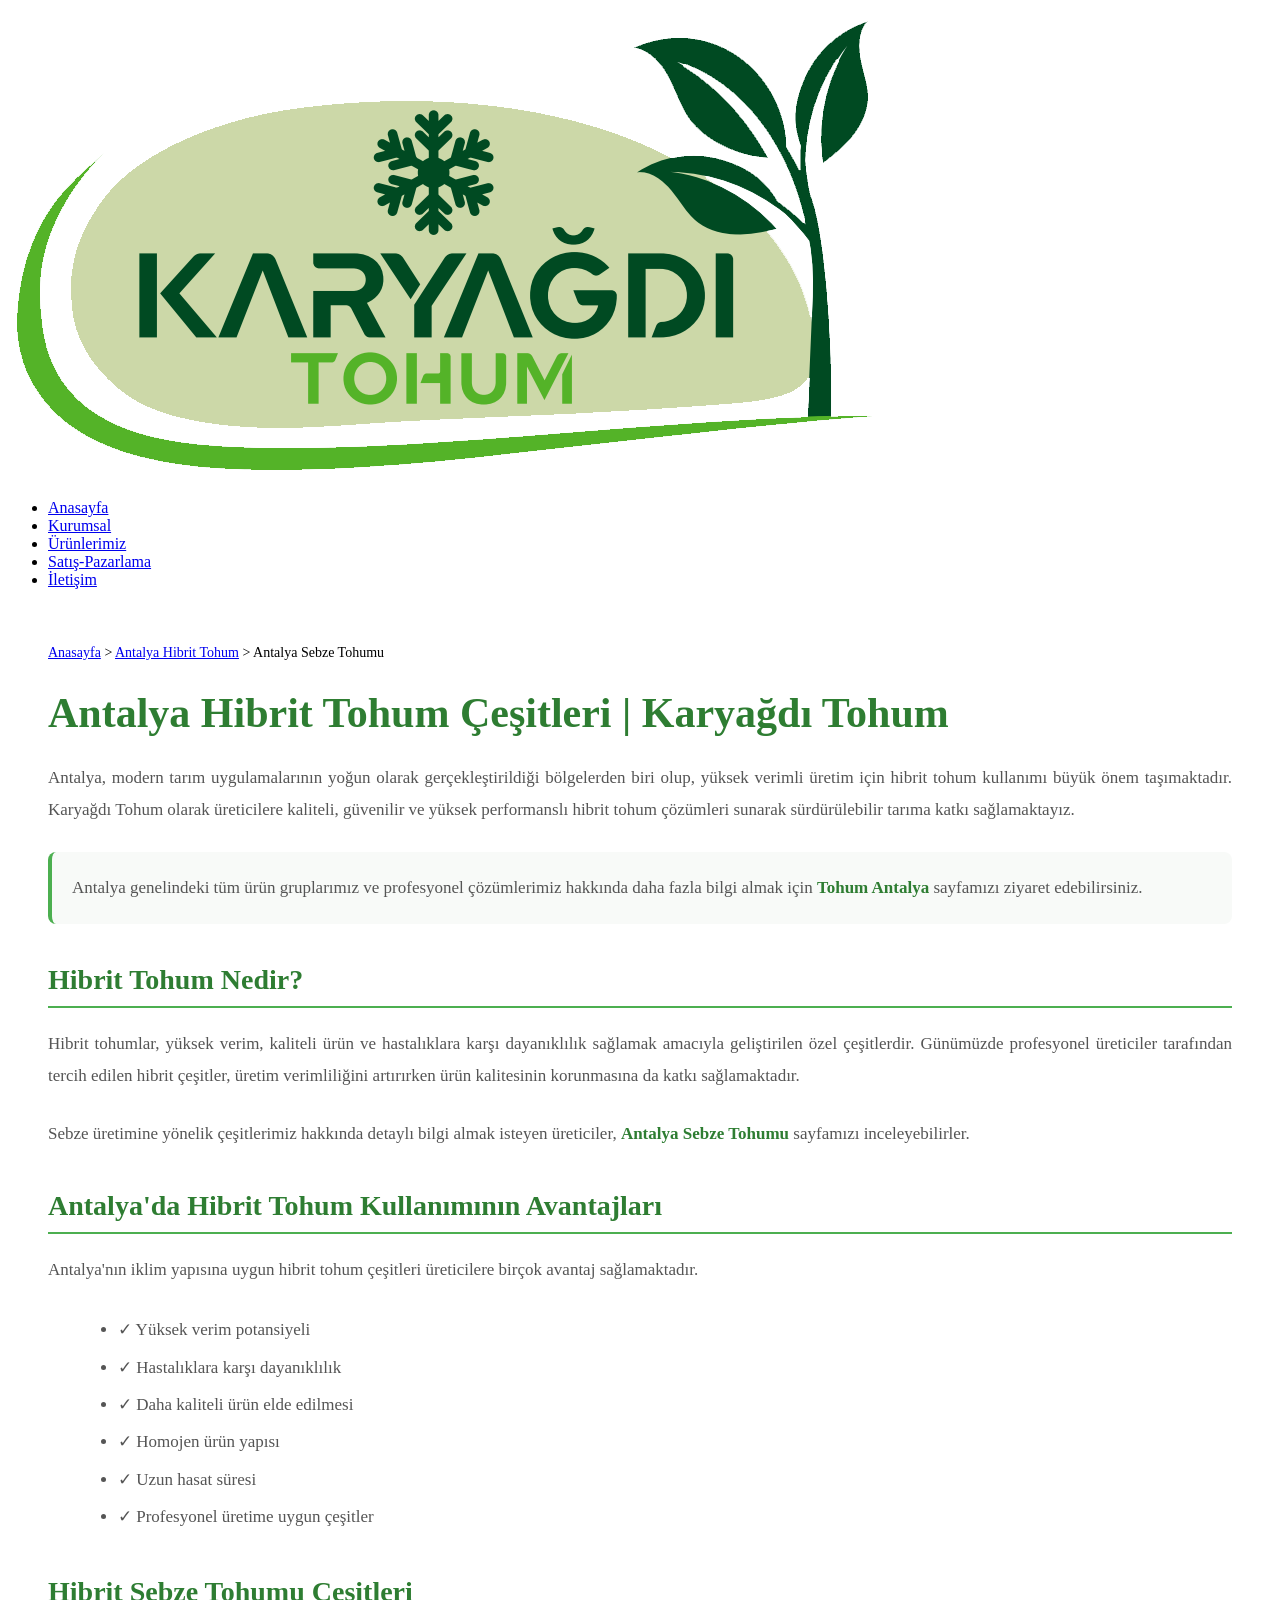
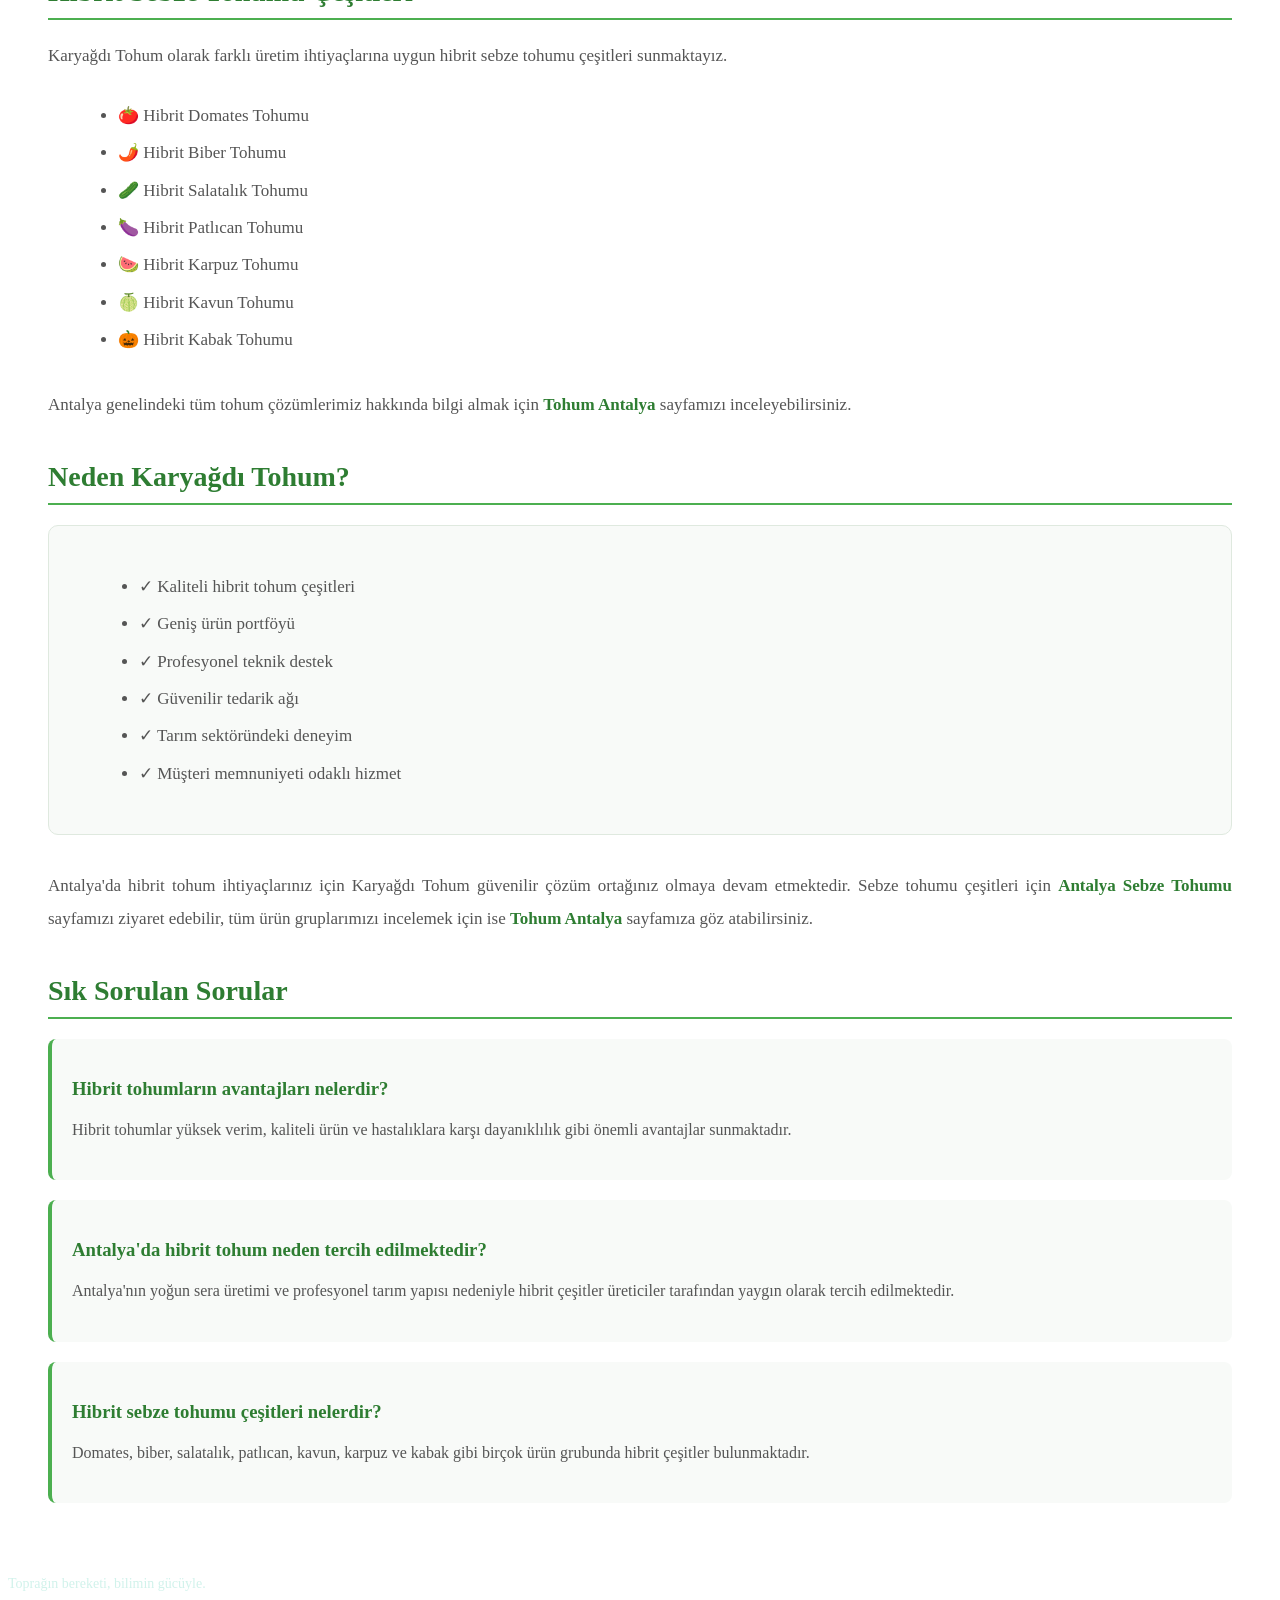
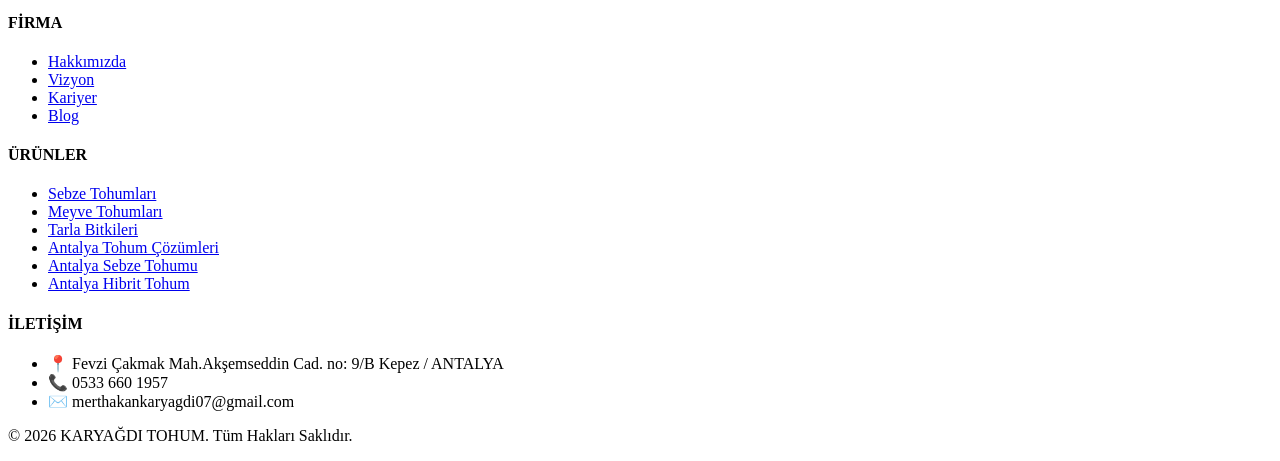
==== antalya-hibrit-tohum.html @ 8dac3116 "Add files via upload" ====
<!DOCTYPE html>
<html lang="tr">
<head>
    <title>Antalya Hibrit Tohum Çeşitleri | Profesyonel Hibrit Tohumlar | Karyağdı Tohum</title>

<meta name="description"
content="Antalya hibrit tohum çeşitleri, yüksek verimli profesyonel çözümler ve kaliteli hibrit sebze tohumları Karyağdı Tohum'da.">

<meta property="og:title"
content="Antalya Hibrit Tohum Çeşitleri | Karyağdı Tohum">

<meta property="og:description"
content="Antalya'da yüksek verimli hibrit tohum çeşitleri ve profesyonel çözümler.">

<meta property="og:url"
content="https://karyagditohum.com/antalya-hibrit-tohum.html">

<link rel="canonical"
href="https://karyagditohum.com/antalya-hibrit-tohum.html">
<body>

    <header>
        <nav class="navbar">
            <div class="logo">
                <a href="index.html">
                    <img src="logo.png" alt="Karyağdı Tohum Logosu" class="logo-img">
                </a>
            </div>
            <ul class="nav-links">
                <li class="dropdown"><a href="index.html">Anasayfa</a></li>
                <li class="dropdown"><a href="kurumsal.html">Kurumsal</a></li>
                <li class="dropdown"><a href="urunler.html">Ürünlerimiz</a></li>
                <li class="dropdown"><a href="satis.html">Satış-Pazarlama</a></li>
                <li class="dropdown"><a href="iletisim.html">İletişim</a></li>
            </ul>
            <div class="hamburger">
                <span class="bar"></span><span class="bar"></span><span class="bar"></span>
            </div>
        </nav>
    </header>

    <main class="homepage-container">
        <div class="main-content" style="background: #fff; padding: 40px; border-radius: 8px; border: 1px solid var(--border-color);">
            <nav style="font-size:14px;margin-bottom:20px;">
<a href="/">Anasayfa</a> >
<a href="/antalya-hibrit-tohum.html">Antalya Hibrit Tohum</a> >
Antalya Sebze Tohumu
</nav>
            
<h1 style="color:#2E7D32;font-size:42px;font-weight:700;margin-bottom:25px;">
Antalya Hibrit Tohum Çeşitleri | Karyağdı Tohum
</h1>

<p style="line-height:1.9;font-size:17px;color:#555;margin-bottom:25px;text-align:justify;">
Antalya, modern tarım uygulamalarının yoğun olarak gerçekleştirildiği bölgelerden biri olup, yüksek verimli üretim için hibrit tohum kullanımı büyük önem taşımaktadır. Karyağdı Tohum olarak üreticilere kaliteli, güvenilir ve yüksek performanslı hibrit tohum çözümleri sunarak sürdürülebilir tarıma katkı sağlamaktayız.
</p>

<div style="background:#f8faf8;border-left:4px solid #4CAF50;padding:20px;border-radius:8px;margin-bottom:30px;">

<p style="line-height:1.9;font-size:17px;color:#555;margin:0;text-align:justify;">
Antalya genelindeki tüm ürün gruplarımız ve profesyonel çözümlerimiz hakkında daha fazla bilgi almak için
<a href="/tohum-antalya.html" style="color:#2E7D32;font-weight:600;text-decoration:none;">
Tohum Antalya
</a>
sayfamızı ziyaret edebilirsiniz.
</p>

</div>

<h2 style="color:#2E7D32;font-size:28px;padding-bottom:10px;border-bottom:2px solid #4CAF50;margin:40px 0 20px;">
Hibrit Tohum Nedir?
</h2>

<p style="line-height:1.9;font-size:17px;color:#555;margin-bottom:25px;text-align:justify;">
Hibrit tohumlar, yüksek verim, kaliteli ürün ve hastalıklara karşı dayanıklılık sağlamak amacıyla geliştirilen özel çeşitlerdir. Günümüzde profesyonel üreticiler tarafından tercih edilen hibrit çeşitler, üretim verimliliğini artırırken ürün kalitesinin korunmasına da katkı sağlamaktadır.
</p>

<p style="line-height:1.9;font-size:17px;color:#555;margin-bottom:25px;text-align:justify;">
Sebze üretimine yönelik çeşitlerimiz hakkında detaylı bilgi almak isteyen üreticiler,
<a href="/antalya-sebze-tohumu.html" style="color:#2E7D32;font-weight:600;text-decoration:none;">
Antalya Sebze Tohumu
</a>
sayfamızı inceleyebilirler.
</p>

<h2 style="color:#2E7D32;font-size:28px;padding-bottom:10px;border-bottom:2px solid #4CAF50;margin:40px 0 20px;">
Antalya'da Hibrit Tohum Kullanımının Avantajları
</h2>

<p style="line-height:1.9;font-size:17px;color:#555;margin-bottom:25px;text-align:justify;">
Antalya'nın iklim yapısına uygun hibrit tohum çeşitleri üreticilere birçok avantaj sağlamaktadır.
</p>

<ul style="line-height:2.2;margin-left:30px;margin-bottom:30px;color:#555;font-size:17px;">
<li>✓ Yüksek verim potansiyeli</li>
<li>✓ Hastalıklara karşı dayanıklılık</li>
<li>✓ Daha kaliteli ürün elde edilmesi</li>
<li>✓ Homojen ürün yapısı</li>
<li>✓ Uzun hasat süresi</li>
<li>✓ Profesyonel üretime uygun çeşitler</li>
</ul>

<h2 style="color:#2E7D32;font-size:28px;padding-bottom:10px;border-bottom:2px solid #4CAF50;margin:40px 0 20px;">
Hibrit Sebze Tohumu Çeşitleri
</h2>

<p style="line-height:1.9;font-size:17px;color:#555;margin-bottom:25px;text-align:justify;">
Karyağdı Tohum olarak farklı üretim ihtiyaçlarına uygun hibrit sebze tohumu çeşitleri sunmaktayız.
</p>

<ul style="line-height:2.2;margin-left:30px;margin-bottom:30px;color:#555;font-size:17px;">
<li>🍅 Hibrit Domates Tohumu</li>
<li>🌶️ Hibrit Biber Tohumu</li>
<li>🥒 Hibrit Salatalık Tohumu</li>
<li>🍆 Hibrit Patlıcan Tohumu</li>
<li>🍉 Hibrit Karpuz Tohumu</li>
<li>🍈 Hibrit Kavun Tohumu</li>
<li>🎃 Hibrit Kabak Tohumu</li>
</ul>

<p style="line-height:1.9;font-size:17px;color:#555;margin-bottom:25px;text-align:justify;">
Antalya genelindeki tüm tohum çözümlerimiz hakkında bilgi almak için
<a href="/tohum-antalya.html" style="color:#2E7D32;font-weight:600;text-decoration:none;">
Tohum Antalya
</a>
sayfamızı inceleyebilirsiniz.
</p>

<h2 style="color:#2E7D32;font-size:28px;padding-bottom:10px;border-bottom:2px solid #4CAF50;margin:40px 0 20px;">
Neden Karyağdı Tohum?
</h2>

<div style="background:#f8faf8;padding:25px;border-radius:10px;border:1px solid #dfe9df;margin-bottom:35px;">

<ul style="line-height:2.2;color:#555;font-size:17px;margin-left:25px;">
<li>✓ Kaliteli hibrit tohum çeşitleri</li>
<li>✓ Geniş ürün portföyü</li>
<li>✓ Profesyonel teknik destek</li>
<li>✓ Güvenilir tedarik ağı</li>
<li>✓ Tarım sektöründeki deneyim</li>
<li>✓ Müşteri memnuniyeti odaklı hizmet</li>
</ul>

</div>

<p style="line-height:1.9;font-size:17px;color:#555;margin-bottom:25px;text-align:justify;">
Antalya'da hibrit tohum ihtiyaçlarınız için Karyağdı Tohum güvenilir çözüm ortağınız olmaya devam etmektedir. Sebze tohumu çeşitleri için
<a href="/antalya-sebze-tohumu.html" style="color:#2E7D32;font-weight:600;text-decoration:none;">
Antalya Sebze Tohumu
</a>
sayfamızı ziyaret edebilir, tüm ürün gruplarımızı incelemek için ise
<a href="/tohum-antalya.html" style="color:#2E7D32;font-weight:600;text-decoration:none;">
Tohum Antalya
</a>
sayfamıza göz atabilirsiniz.
</p>

<h2 style="color:#2E7D32;font-size:28px;padding-bottom:10px;border-bottom:2px solid #4CAF50;margin:40px 0 20px;">
Sık Sorulan Sorular
</h2>

<div style="background:#f8faf8;border-left:4px solid #4CAF50;padding:20px;border-radius:8px;margin-bottom:20px;">

<h3 style="color:#2E7D32;margin-bottom:15px;">
Hibrit tohumların avantajları nelerdir?
</h3>

<p style="line-height:1.8;color:#555;">
Hibrit tohumlar yüksek verim, kaliteli ürün ve hastalıklara karşı dayanıklılık gibi önemli avantajlar sunmaktadır.
</p>

</div>

<div style="background:#f8faf8;border-left:4px solid #4CAF50;padding:20px;border-radius:8px;margin-bottom:20px;">

<h3 style="color:#2E7D32;margin-bottom:15px;">
Antalya'da hibrit tohum neden tercih edilmektedir?
</h3>

<p style="line-height:1.8;color:#555;">
Antalya'nın yoğun sera üretimi ve profesyonel tarım yapısı nedeniyle hibrit çeşitler üreticiler tarafından yaygın olarak tercih edilmektedir.
</p>

</div>

<div style="background:#f8faf8;border-left:4px solid #4CAF50;padding:20px;border-radius:8px;">

<h3 style="color:#2E7D32;margin-bottom:15px;">
Hibrit sebze tohumu çeşitleri nelerdir?
</h3>

<p style="line-height:1.8;color:#555;">
Domates, biber, salatalık, patlıcan, kavun, karpuz ve kabak gibi birçok ürün grubunda hibrit çeşitler bulunmaktadır.
</p>

</div>
        </div>
    </main>

 <footer class="footer">
        <div class="footer-container">
            <div class="footer-col logo-col">
                <span class="logo-text" style="color: white;">KARYAĞDI <strong>TOHUM</strong></span>
                <p style="margin-top: 15px; font-size: 14px; color: #d1f2eb;">Toprağın bereketi, bilimin gücüyle.</p>
            </div>
            <div class="footer-col">
                <h4>FİRMA</h4>
                <ul>
                    <li><a href="kurumsal.html">Hakkımızda</a></li>
                    <li><a href="kurumsal.html">Vizyon</a></li>
                    <li><a href="iletisim.html">Kariyer</a></li>
                    <li><a href="#">Blog</a></li>
                </ul>
            </div>
            <div class="footer-col">
                <h4>ÜRÜNLER</h4>
                <ul>
                    <li><a href="urunler.html">Sebze Tohumları</a></li>
                    <li><a href="urunler.html">Meyve Tohumları</a></li>
                    <li><a href="urunler.html">Tarla Bitkileri</a></li>
                    <li><a href="tohum-antalya.html">Antalya Tohum Çözümleri</a></li>
                    <li><a href="/antalya-sebze-tohumu.html">Antalya Sebze Tohumu</a></li>
		    <li><a href="/antalya-hibrit-tohum.html">Antalya Hibrit Tohum</a></li>
                </ul>
            </div>
            <div class="footer-col">
                <h4>İLETİŞİM</h4>
                <ul>
                    <li>📍 Fevzi Çakmak Mah.Akşemseddin Cad. no: 9/B Kepez / ANTALYA</li>
                    <li>📞 0533 660 1957</li>
                    <li>✉️ merthakankaryagdi07@gmail.com</li>
                </ul>
            </div>
        </div>
        <div class="footer-bottom">
            <p>&copy; 2026 KARYAĞDI TOHUM. Tüm Hakları Saklıdır.</p>
        </div>
    </footer>

    <script src="script.js"></script>
</body>
</html>
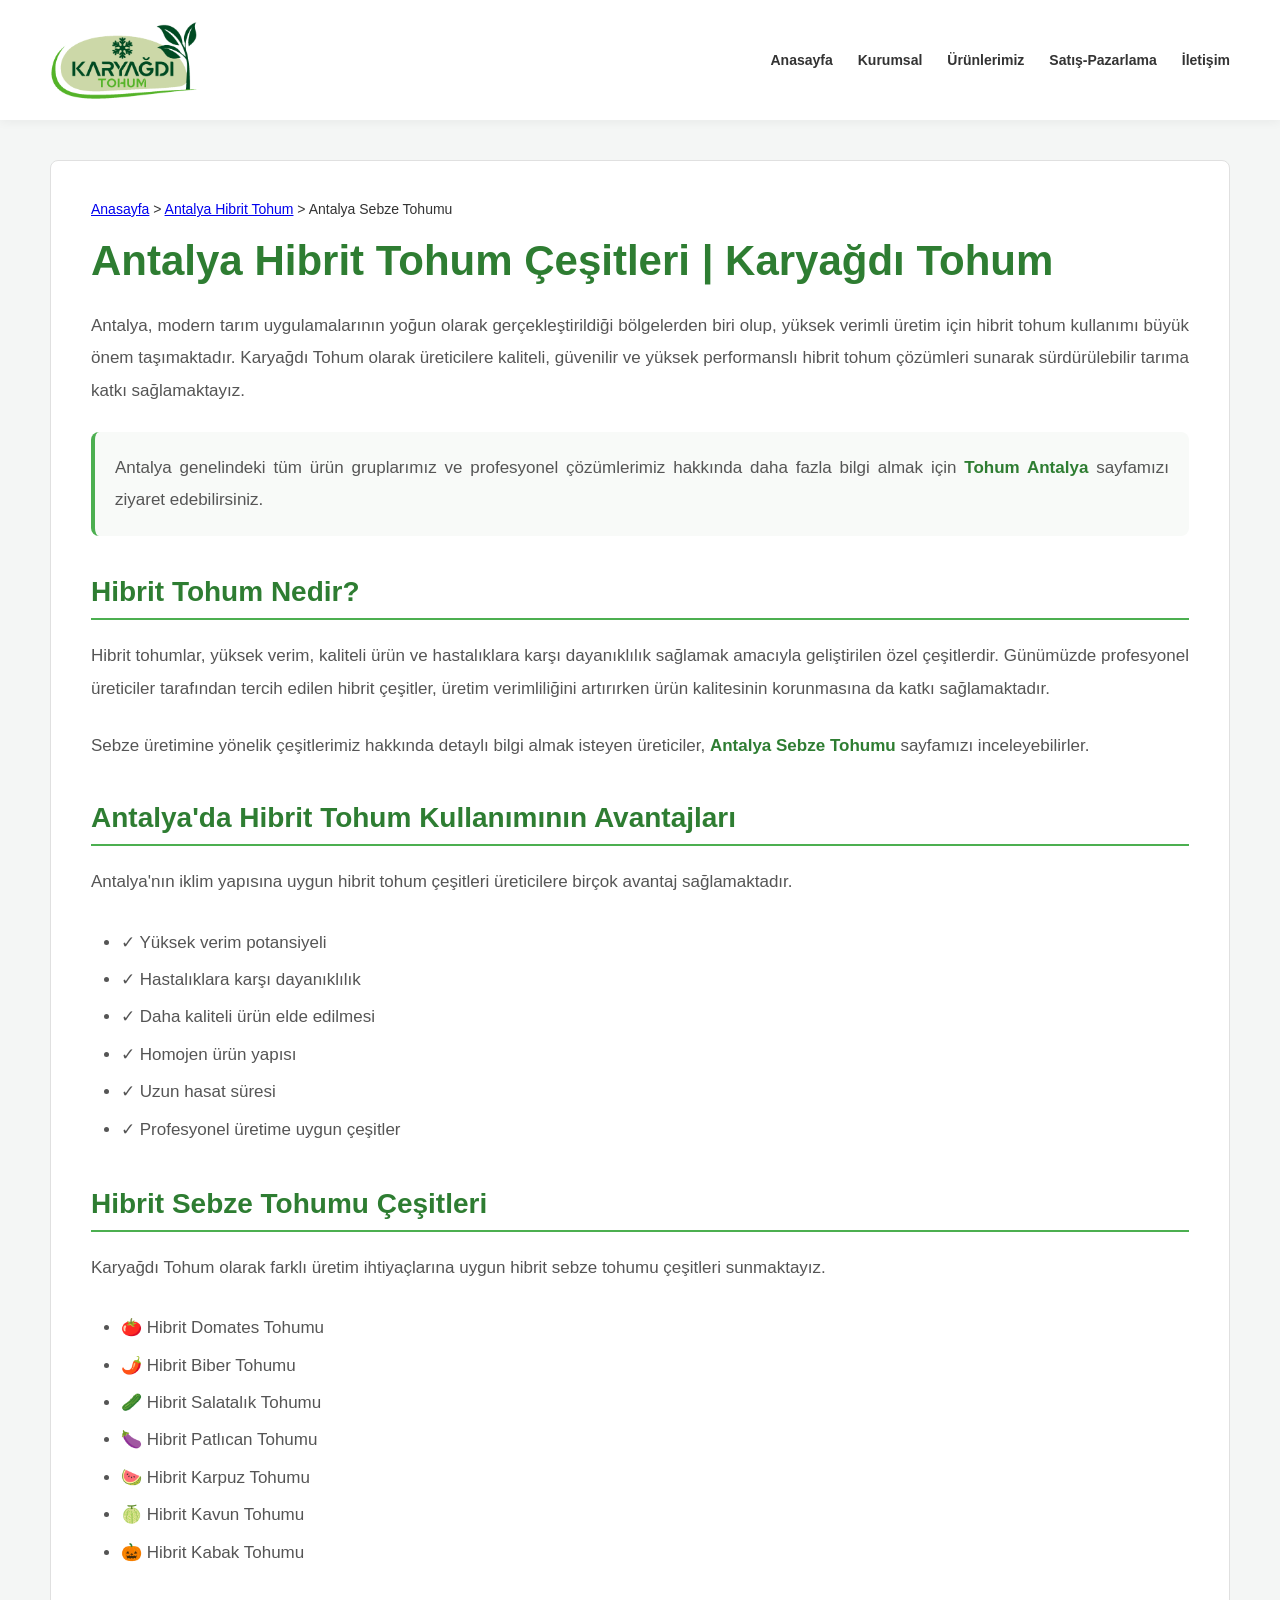
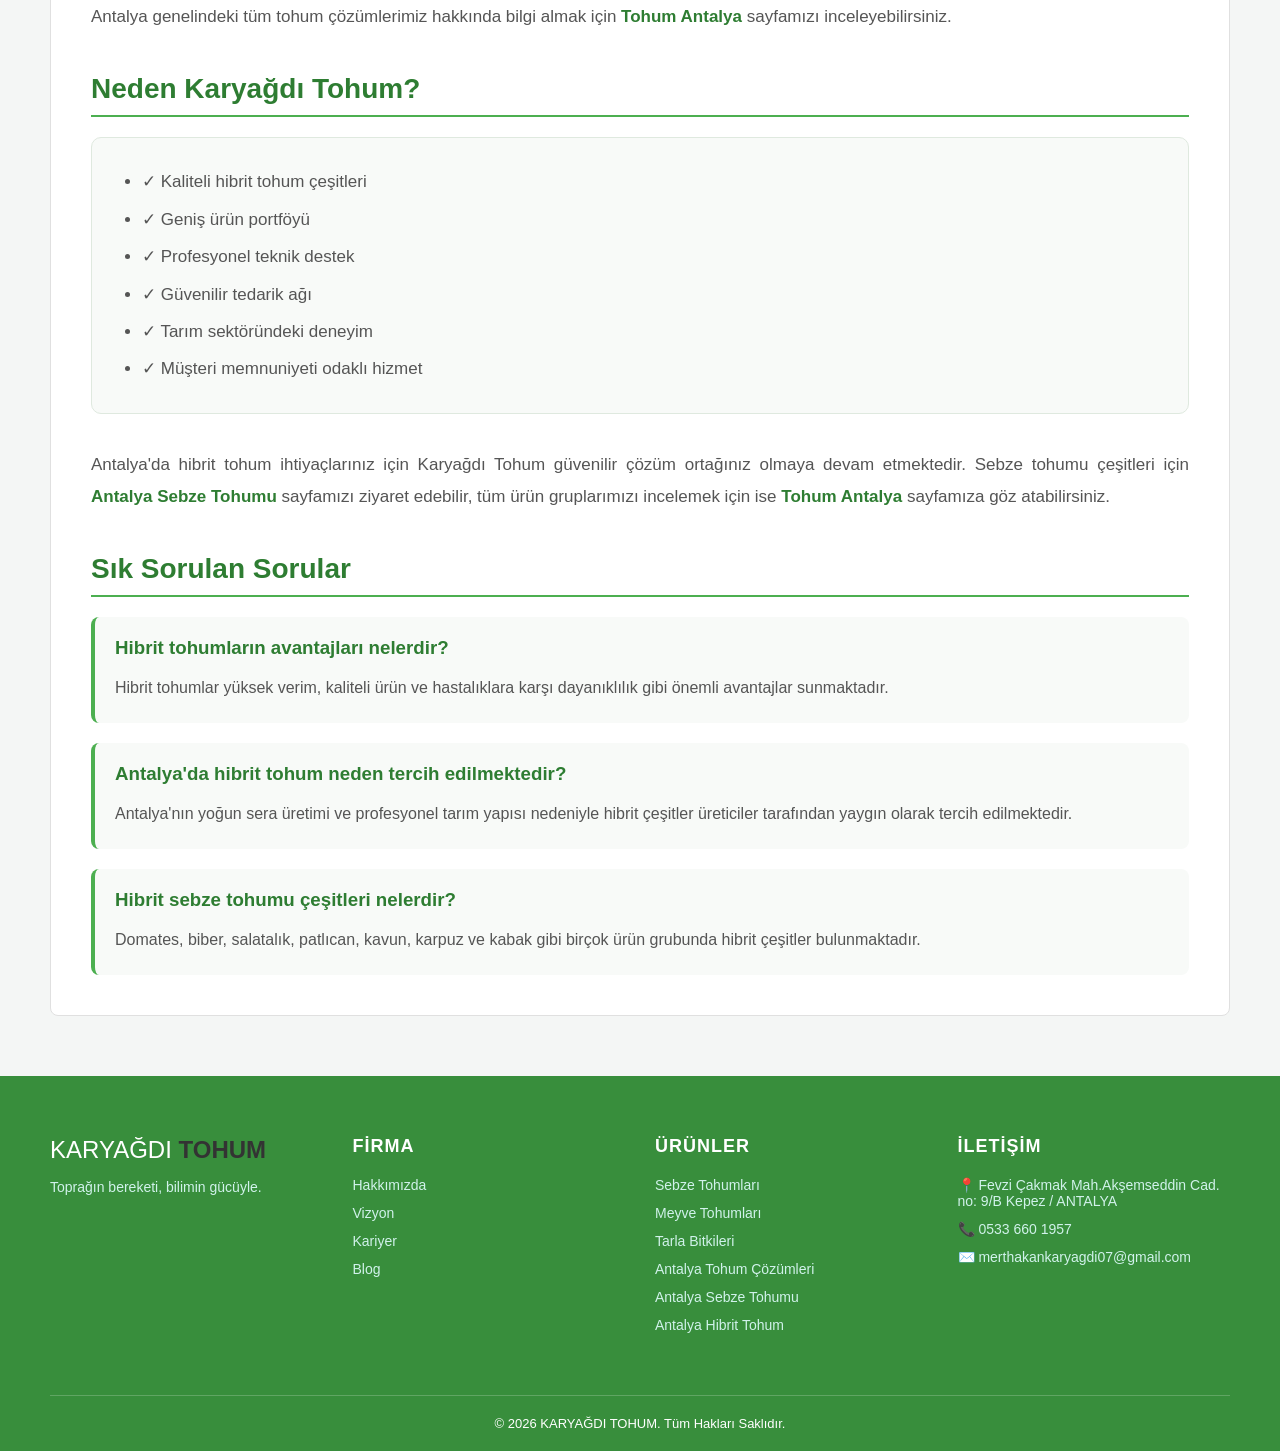
==== commit 5c86c658: "Update antalya-hibrit-tohum.html" ====
--- a/antalya-hibrit-tohum.html
+++ b/antalya-hibrit-tohum.html
@@ -2,7 +2,7 @@
 <html lang="tr">
 <head>
     <title>Antalya Hibrit Tohum Çeşitleri | Profesyonel Hibrit Tohumlar | Karyağdı Tohum</title>
-
+<link rel="stylesheet" href="style.css">
 <meta name="description"
 content="Antalya hibrit tohum çeşitleri, yüksek verimli profesyonel çözümler ve kaliteli hibrit sebze tohumları Karyağdı Tohum'da.">
 
--- a/style.css
+++ b/style.css
@@ -0,0 +1,291 @@
+* { margin: 0; padding: 0; box-sizing: border-box; }
+
+:root {
+    --primary-green: #2ecc71;
+    --dark-green: #388e3c; /* Daha koyu tarım yeşili */
+    --text-dark: #333;
+    --bg-light: #f4f6f5;
+    --border-color: #e0e0e0;
+}
+
+body {
+    font-family: 'Poppins', sans-serif;
+    background-color: var(--bg-light);
+    color: var(--text-dark);
+}
+
+/* --- HEADER & NAV --- */
+header {
+    background-color: #fff;
+    box-shadow: 0 2px 10px rgba(0,0,0,0.05);
+    position: sticky;
+    top: 0;
+    z-index: 1000;
+}
+
+.navbar {
+    display: flex;
+    justify-content: space-between;
+    align-items: center;
+    padding: 20px 50px;
+    max-width: 1400px;
+    margin: 0 auto;
+}
+
+/* Logonuzu eklediğinizde bu CSS devreye girecek */
+.logo-img { 
+    height: 80px; /* Logonun yüksekliği, ihtiyacınıza göre değiştirebilirsiniz */
+    width: auto; 
+    display: block;
+    transition: transform 0.3s ease;
+}
+
+/* Mouse ile üzerine gelince logonun hafifçe büyümesi efekti (İsteğe bağlı) */
+.logo-img:hover {
+    transform: scale(1.05);
+}
+.logo-text { font-size: 24px; color: var(--dark-green); }
+.logo-text strong { color: var(--text-dark); }
+
+.nav-links { display: flex; list-style: none; gap: 25px; }
+.nav-links li a {
+    text-decoration: none; color: var(--text-dark);
+    font-weight: 600; font-size: 14px; padding: 10px 0; display: block; transition: 0.3s;
+}
+.nav-links li a:hover { color: var(--dark-green); }
+
+/* Dropdown */
+.dropdown { position: relative; }
+.dropdown-menu {
+    position: absolute; top: 100%; left: 0; background-color: #fff;
+    box-shadow: 0 8px 16px rgba(0,0,0,0.1); list-style: none; min-width: 200px;
+    opacity: 0; visibility: hidden; transform: translateY(10px);
+    transition: all 0.3s ease; border-top: 3px solid var(--dark-green);
+}
+.dropdown-menu li { border-bottom: 1px solid #f1f1f1; }
+.dropdown-menu li a { padding: 12px 15px; font-weight: 400; font-size: 13px; }
+.dropdown-menu li a:hover { background-color: #f4fbf6; padding-left: 20px; }
+.dropdown:hover .dropdown-menu { opacity: 1; visibility: visible; transform: translateY(0); }
+
+/* --- HOMEPAGE LAYOUT --- */
+.homepage-container {
+    display: flex;
+    max-width: 1400px;
+    margin: 40px auto;
+    padding: 0 50px;
+    gap: 40px;
+}
+
+/* --- SIDEBAR --- */
+.sidebar {
+    width: 280px;
+    background-color: #fff;
+    border: 1px solid var(--border-color);
+    border-radius: 8px;
+    overflow: hidden;
+    height: fit-content;
+}
+
+.sidebar-header {
+    background-color: var(--dark-green);
+    color: #fff;
+    padding: 15px 20px;
+    font-weight: 600;
+    font-size: 16px;
+}
+
+.sidebar-menu { list-style: none; }
+.sidebar-menu li { border-bottom: 1px solid var(--border-color); }
+.sidebar-menu li:last-child { border-bottom: none; }
+.sidebar-menu li a {
+    display: block; padding: 15px 20px; text-decoration: none;
+    color: var(--text-dark); font-size: 14px; transition: 0.3s;
+}
+.sidebar-menu li a:hover {
+    background-color: #e8f5e9; color: var(--dark-green); padding-left: 25px; font-weight: 600;
+}
+
+/* --- MAIN CONTENT --- */
+.main-content {
+    flex: 1; /* Geri kalan alanı kapla */
+}
+
+.hero { margin-bottom: 50px; }
+.hero h1 { font-size: 2.5rem; color: #111; margin-bottom: 15px; }
+.hero p { font-size: 1.1rem; color: #555; line-height: 1.6; }
+/* --- SLIDER TASARIMI --- */
+.slider-container {
+    position: relative;
+    width: 100%;
+    height: 350px; /* Slider yüksekliğini buradan ayarlayabilirsiniz */
+    border-radius: 8px;
+    overflow: hidden;
+    margin-bottom: 40px;
+    box-shadow: 0 4px 15px rgba(0,0,0,0.1);
+}
+
+.slide {
+    position: absolute;
+    top: 0;
+    left: 0;
+    width: 100%;
+    height: 100%;
+    opacity: 0;
+    transition: opacity 1s ease-in-out; /* Slaytlar arası yumuşak geçiş süresi */
+    z-index: 1;
+}
+
+.slide.active {
+    opacity: 1;
+    z-index: 2;
+}
+
+.slide img {
+    width: 100%;
+    height: 100%;
+    object-fit: cover; /* Görselin alanı orantılı kaplamasını sağlar */
+}
+
+/* Slayt Üzerindeki Yazı Alanı */
+.slide-content {
+    position: absolute;
+    bottom: 30px;
+    left: 30px;
+    background: rgba(0, 0, 0, 0.6); /* Yazının arkasına hafif siyah transparan fon */
+    color: #fff;
+    padding: 20px 25px;
+    border-radius: 8px;
+    max-width: 80%;
+    border-left: 4px solid var(--primary-green);
+}
+
+.slide-content h1 {
+    font-size: 1.8rem;
+    margin-bottom: 8px;
+}
+
+.slide-content p {
+    font-size: 1rem;
+    color: #e0e0e0;
+}
+
+@media (max-width: 768px) {
+    .slider-container { height: 250px; }
+    .slide-content h1 { font-size: 1.3rem; }
+    .slide-content p { font-size: 0.9rem; }
+    .slide-content { bottom: 15px; left: 15px; padding: 15px; }
+}
+
+/* --- PRODUCTS GRID --- */
+.products h2 { font-size: 1.5rem; margin-bottom: 25px; border-bottom: 2px solid var(--dark-green); padding-bottom: 10px; display: inline-block;}
+
+.product-grid {
+    display: grid;
+    grid-template-columns: repeat(auto-fill, minmax(220px, 1fr));
+    gap: 25px;
+}
+
+.product-card {
+    background: #fff;
+    border: 1px solid var(--border-color);
+    border-radius: 8px;
+    padding: 15px;
+    text-align: center;
+    transition: transform 0.3s ease, box-shadow 0.3s ease;
+}
+
+.product-card:hover {
+    transform: translateY(-5px);
+    box-shadow: 0 10px 20px rgba(0,0,0,0.08);
+}
+
+/* Eklenen yeni görsel stili */
+.product-img {
+    width: 100%;
+    height: 180px;
+    object-fit: cover; /* Görselin en-boy oranını bozmadan alanı kaplamasını sağlar */
+    border-radius: 6px;
+    margin-bottom: 15px;
+    display: block;
+}
+
+.product-card h3 { font-size: 16px; margin-bottom: 5px; color: var(--text-dark); }
+.product-card p { font-size: 13px; color: #777; }
+
+/* --- FOOTER --- */
+.footer {
+    background-color: var(--dark-green);
+    color: #fff;
+    padding: 60px 50px 20px 50px;
+    margin-top: 60px;
+}
+
+.footer-container {
+    display: flex;
+    flex-wrap: wrap;
+    justify-content: space-between;
+    max-width: 1400px;
+    margin: 0 auto;
+    gap: 30px;
+}
+
+.footer-col { flex: 1; min-width: 200px; }
+.footer-col h4 { font-size: 18px; margin-bottom: 20px; text-transform: uppercase; letter-spacing: 1px;}
+.footer-col ul { list-style: none; }
+.footer-col ul li { margin-bottom: 12px; font-size: 14px; color: #d1f2eb;}
+.footer-col ul li a { color: #d1f2eb; text-decoration: none; transition: 0.3s; }
+.footer-col ul li a:hover { color: #fff; padding-left: 5px; }
+
+.footer-bottom {
+    text-align: center; margin-top: 50px; padding-top: 20px;
+    border-top: 1px solid rgba(255,255,255,0.2); font-size: 13px;
+}
+
+/* --- RESPONSIVE TASARIM (Mobil) --- */
+.hamburger { display: none; cursor: pointer; }
+.bar { display: block; width: 25px; height: 3px; margin: 5px auto; background-color: var(--text-dark); transition: 0.3s; }
+
+@media (max-width: 992px) {
+    .homepage-container { flex-direction: column; }
+    .sidebar { width: 100%; }
+    
+    .hamburger { display: block; }
+    .nav-links {
+        position: absolute; left: -100%; top: 70px; flex-direction: column;
+        background-color: #fff; width: 100%; text-align: center; transition: 0.3s;
+        box-shadow: 0 10px 10px rgba(0,0,0,0.1); gap: 0;
+    }
+    .nav-links.active { left: 0; }
+    .dropdown-menu { position: relative; min-width: 100%; display: none; box-shadow: none; border:none;}
+    .dropdown:hover .dropdown-menu { display: block; transform: none; }
+}
+/* Kataloğu İndir Butonu Stili */
+.download-btn {
+    display: inline-block;
+    margin-top: 15px;
+    padding: 10px 20px;
+    background-color: var(--primary-green);
+    color: white !important; /* Üstteki link renklerini ezmek için */
+    text-decoration: none;
+    font-size: 13px;
+    font-weight: 600;
+    border-radius: 50px; /* Oval modern görünüm */
+    transition: all 0.3s ease;
+    border: 2px solid transparent;
+}
+
+.download-btn:hover {
+    background-color: transparent;
+    color: var(--primary-green) !important;
+    border-color: var(--primary-green);
+    transform: translateY(-2px);
+}
+
+/* Ürün kartı içindeki hizalamayı düzeltmek için */
+.product-card {
+    display: flex;
+    flex-direction: column;
+    justify-content: space-between;
+    height: 100%;
+    padding-bottom: 20px;
+}
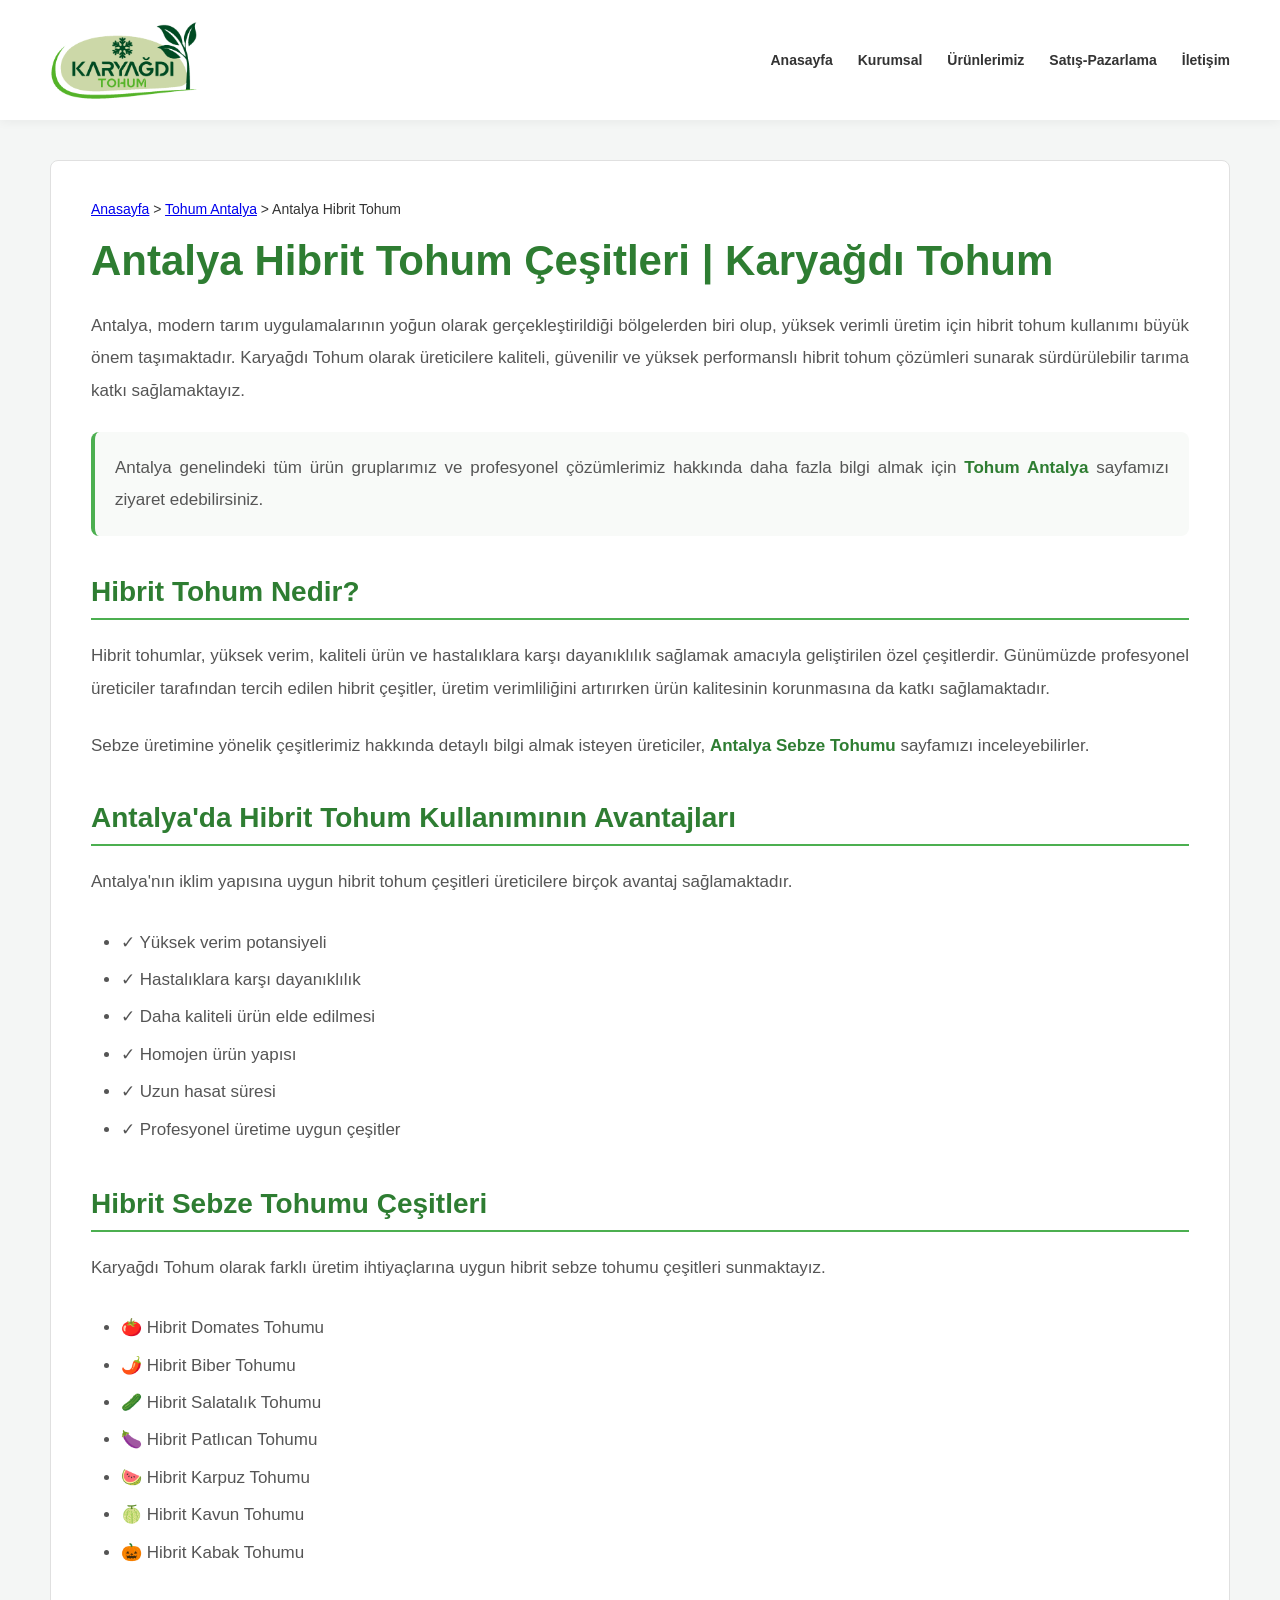
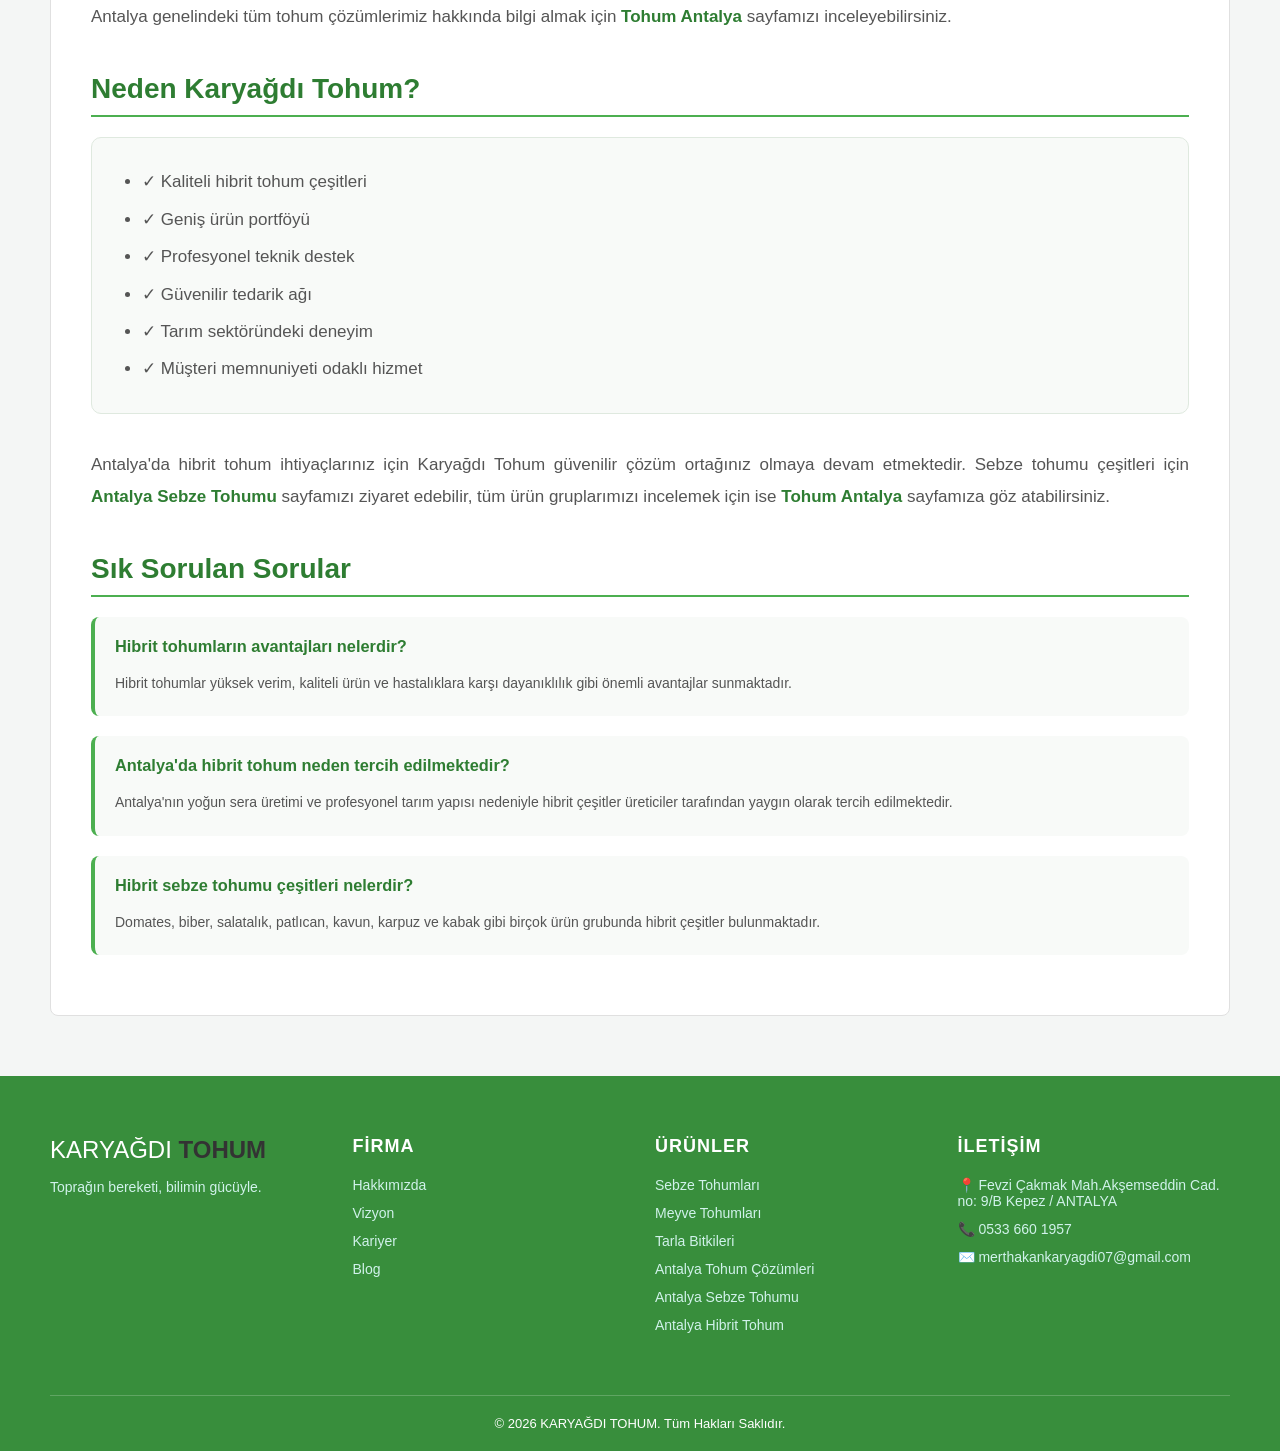
==== commit b169afe2: "Update antalya-hibrit-tohum.html" ====
--- a/antalya-hibrit-tohum.html
+++ b/antalya-hibrit-tohum.html
@@ -5,18 +5,20 @@
 <link rel="stylesheet" href="style.css">
 <meta name="description"
 content="Antalya hibrit tohum çeşitleri, yüksek verimli profesyonel çözümler ve kaliteli hibrit sebze tohumları Karyağdı Tohum'da.">
-
+<meta name="keywords"
+content="antalya hibrit tohum, hibrit tohum antalya, hibrit sebze tohumu, antalya tohum, domates hibrit tohumu">
 <meta property="og:title"
 content="Antalya Hibrit Tohum Çeşitleri | Karyağdı Tohum">
 
 <meta property="og:description"
 content="Antalya'da yüksek verimli hibrit tohum çeşitleri ve profesyonel çözümler.">
-
+<meta name="viewport" content="width=device-width, initial-scale=1.0">
 <meta property="og:url"
 content="https://karyagditohum.com/antalya-hibrit-tohum.html">
-
+<meta charset="UTF-8">
 <link rel="canonical"
 href="https://karyagditohum.com/antalya-hibrit-tohum.html">
+	</head>
 <body>
 
     <header>
@@ -42,9 +44,10 @@
     <main class="homepage-container">
         <div class="main-content" style="background: #fff; padding: 40px; border-radius: 8px; border: 1px solid var(--border-color);">
             <nav style="font-size:14px;margin-bottom:20px;">
+<nav style="font-size:14px;margin-bottom:20px;">
 <a href="/">Anasayfa</a> >
-<a href="/antalya-hibrit-tohum.html">Antalya Hibrit Tohum</a> >
-Antalya Sebze Tohumu
+<a href="/tohum-antalya.html">Tohum Antalya</a> >
+Antalya Hibrit Tohum
 </nav>
             
 <h1 style="color:#2E7D32;font-size:42px;font-weight:700;margin-bottom:25px;">
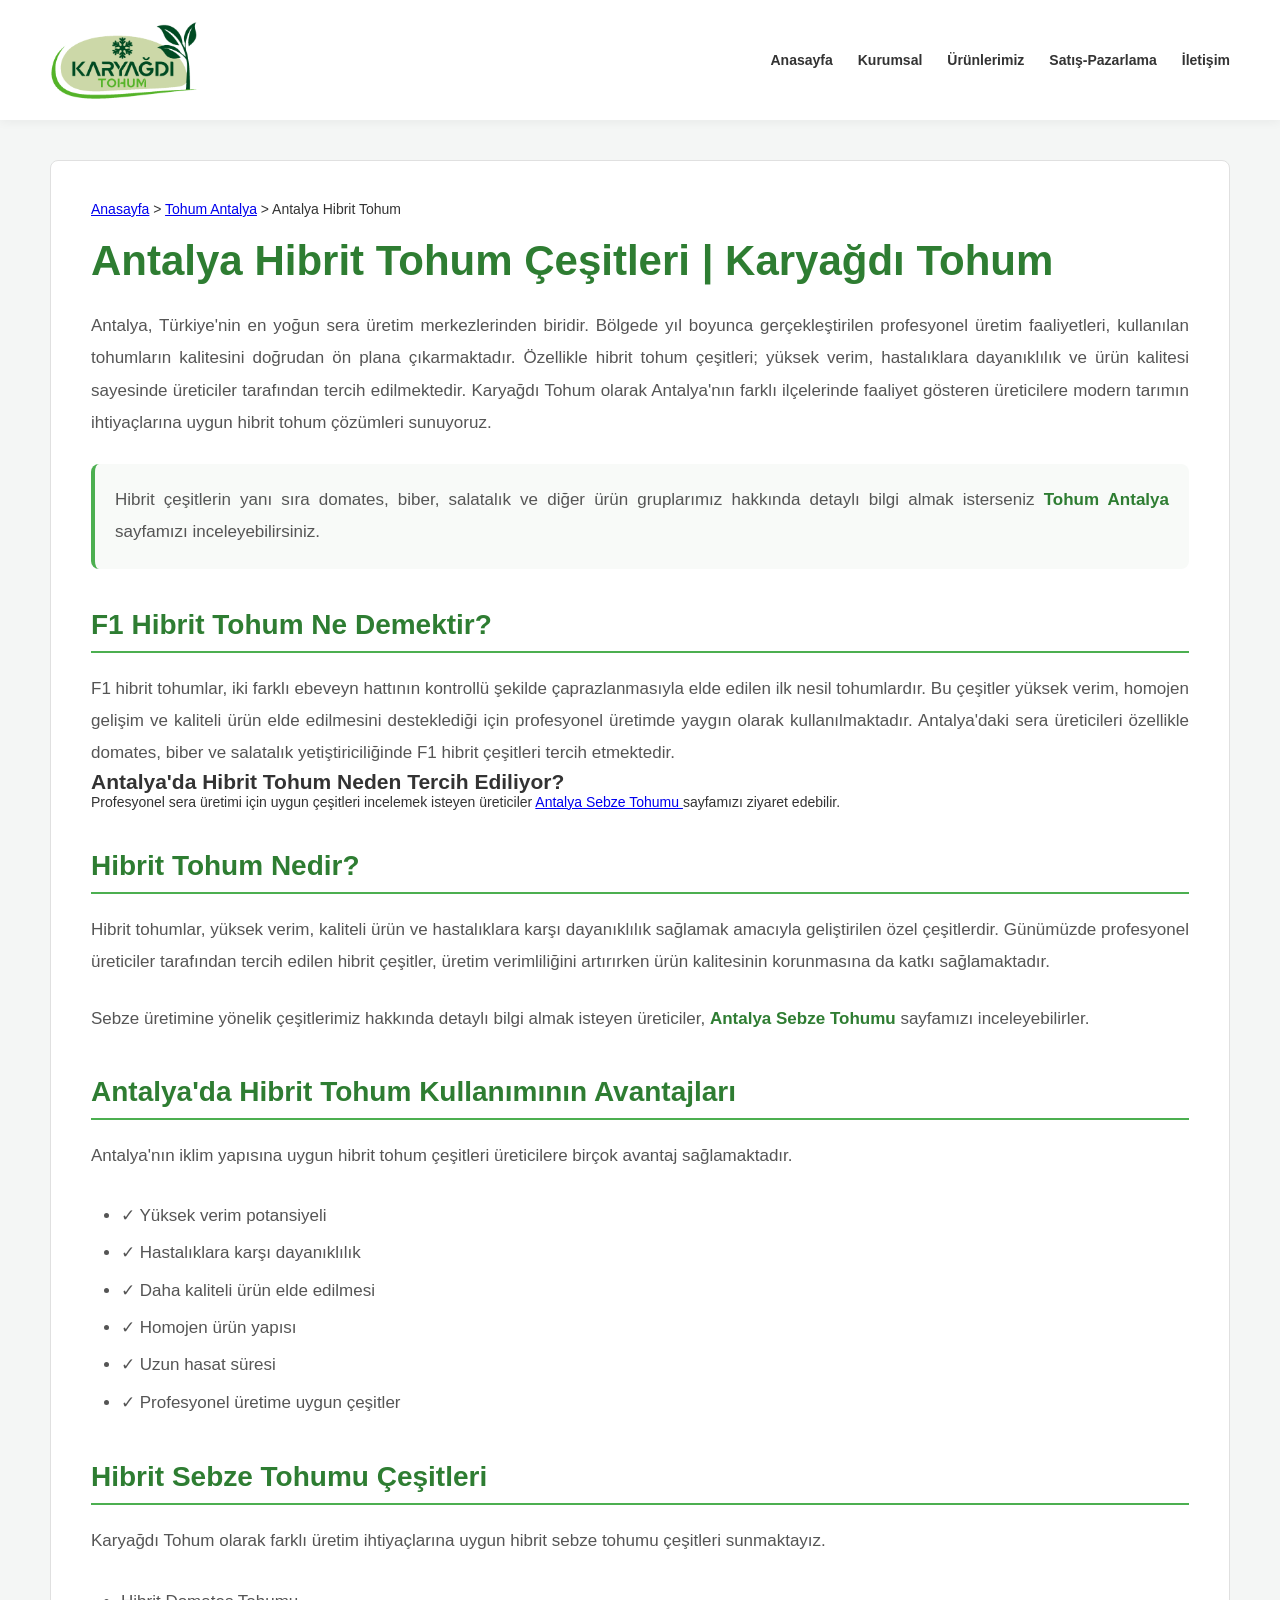
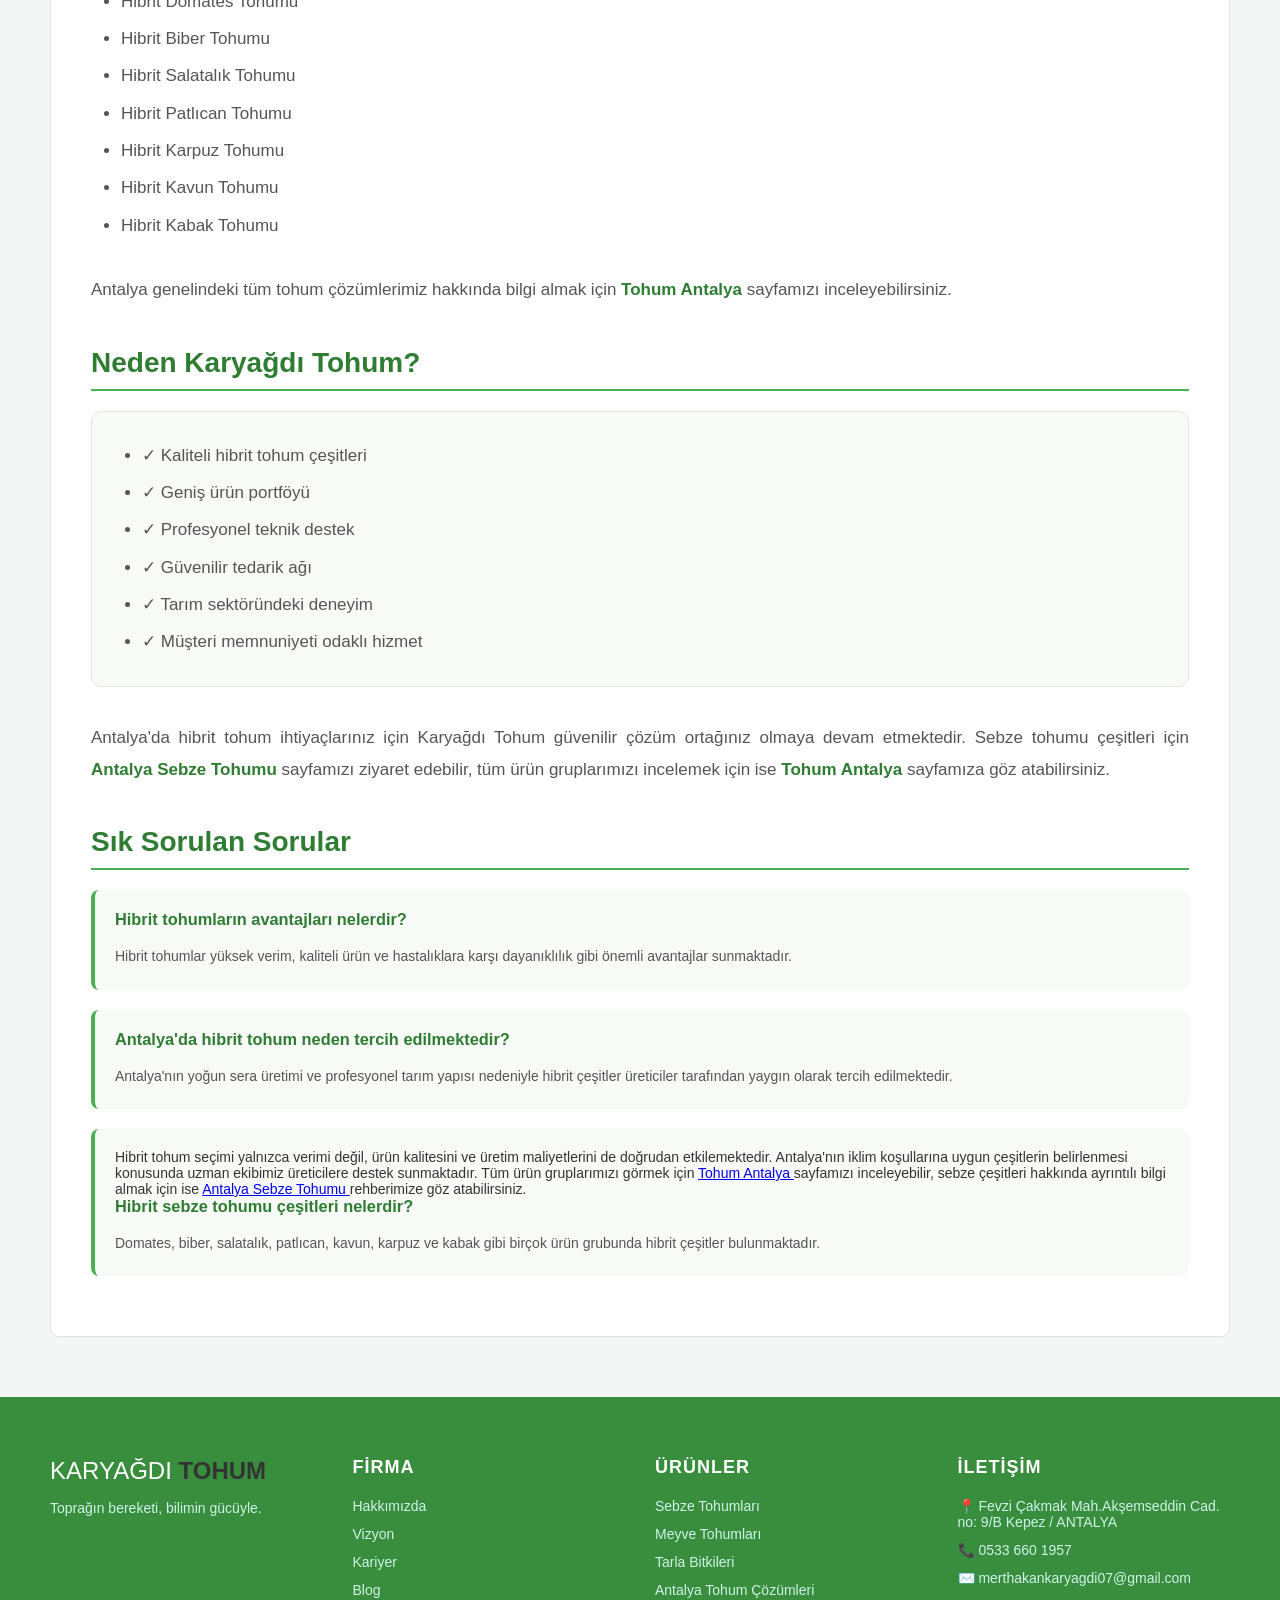
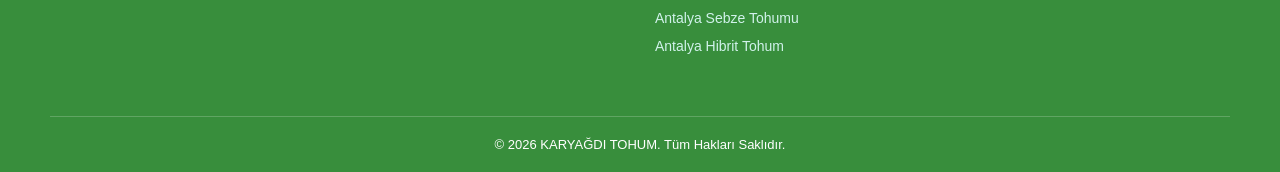
==== commit a39b9e89: "Update antalya-hibrit-tohum.html" ====
--- a/antalya-hibrit-tohum.html
+++ b/antalya-hibrit-tohum.html
@@ -55,20 +55,54 @@
 </h1>
 
 <p style="line-height:1.9;font-size:17px;color:#555;margin-bottom:25px;text-align:justify;">
-Antalya, modern tarım uygulamalarının yoğun olarak gerçekleştirildiği bölgelerden biri olup, yüksek verimli üretim için hibrit tohum kullanımı büyük önem taşımaktadır. Karyağdı Tohum olarak üreticilere kaliteli, güvenilir ve yüksek performanslı hibrit tohum çözümleri sunarak sürdürülebilir tarıma katkı sağlamaktayız.
+
+Antalya, Türkiye'nin en yoğun sera üretim merkezlerinden biridir. Bölgede yıl boyunca gerçekleştirilen profesyonel üretim faaliyetleri, kullanılan tohumların kalitesini doğrudan ön plana çıkarmaktadır. Özellikle hibrit tohum çeşitleri; yüksek verim, hastalıklara dayanıklılık ve ürün kalitesi sayesinde üreticiler tarafından tercih edilmektedir. Karyağdı Tohum olarak Antalya'nın farklı ilçelerinde faaliyet gösteren üreticilere modern tarımın ihtiyaçlarına uygun hibrit tohum çözümleri sunuyoruz.
+
 </p>
 
 <div style="background:#f8faf8;border-left:4px solid #4CAF50;padding:20px;border-radius:8px;margin-bottom:30px;">
 
 <p style="line-height:1.9;font-size:17px;color:#555;margin:0;text-align:justify;">
-Antalya genelindeki tüm ürün gruplarımız ve profesyonel çözümlerimiz hakkında daha fazla bilgi almak için
+
+Hibrit çeşitlerin yanı sıra domates, biber, salatalık ve diğer ürün gruplarımız hakkında detaylı bilgi almak isterseniz
+
 <a href="/tohum-antalya.html" style="color:#2E7D32;font-weight:600;text-decoration:none;">
-Tohum Antalya
-</a>
-sayfamızı ziyaret edebilirsiniz.
-</p>
-
-</div>
+
+Tohum Antalya
+
+</a>
+
+sayfamızı inceleyebilirsiniz.
+
+</p>
+
+</div>
+
+<h2 style="color:#2E7D32;font-size:28px;padding-bottom:10px;border-bottom:2px solid #4CAF50;margin:40px 0 20px;">
+
+F1 Hibrit Tohum Ne Demektir?
+
+</h2>
+
+<p style="line-height:1.9;font-size:17px;color:#555;text-align:justify;">
+
+F1 hibrit tohumlar, iki farklı ebeveyn hattının kontrollü şekilde çaprazlanmasıyla elde edilen ilk nesil tohumlardır. Bu çeşitler yüksek verim, homojen gelişim ve kaliteli ürün elde edilmesini desteklediği için profesyonel üretimde yaygın olarak kullanılmaktadır. Antalya'daki sera üreticileri özellikle domates, biber ve salatalık yetiştiriciliğinde F1 hibrit çeşitleri tercih etmektedir.
+
+</p>
+				<h2>
+
+Antalya'da Hibrit Tohum Neden Tercih Ediliyor?
+
+</h2>
+Profesyonel sera üretimi için uygun çeşitleri incelemek isteyen üreticiler
+
+<a href="/antalya-sebze-tohumu.html">
+
+Antalya Sebze Tohumu
+
+</a>
+
+sayfamızı ziyaret edebilir.
 
 <h2 style="color:#2E7D32;font-size:28px;padding-bottom:10px;border-bottom:2px solid #4CAF50;margin:40px 0 20px;">
 Hibrit Tohum Nedir?
@@ -112,13 +146,13 @@
 </p>
 
 <ul style="line-height:2.2;margin-left:30px;margin-bottom:30px;color:#555;font-size:17px;">
-<li>🍅 Hibrit Domates Tohumu</li>
-<li>🌶️ Hibrit Biber Tohumu</li>
-<li>🥒 Hibrit Salatalık Tohumu</li>
-<li>🍆 Hibrit Patlıcan Tohumu</li>
-<li>🍉 Hibrit Karpuz Tohumu</li>
-<li>🍈 Hibrit Kavun Tohumu</li>
-<li>🎃 Hibrit Kabak Tohumu</li>
+<li> Hibrit Domates Tohumu</li>
+<li> Hibrit Biber Tohumu</li>
+<li> Hibrit Salatalık Tohumu</li>
+<li> Hibrit Patlıcan Tohumu</li>
+<li> Hibrit Karpuz Tohumu</li>
+<li> Hibrit Kavun Tohumu</li>
+<li> Hibrit Kabak Tohumu</li>
 </ul>
 
 <p style="line-height:1.9;font-size:17px;color:#555;margin-bottom:25px;text-align:justify;">
@@ -187,6 +221,24 @@
 </div>
 
 <div style="background:#f8faf8;border-left:4px solid #4CAF50;padding:20px;border-radius:8px;">
+
+Hibrit tohum seçimi yalnızca verimi değil, ürün kalitesini ve üretim maliyetlerini de doğrudan etkilemektedir. Antalya'nın iklim koşullarına uygun çeşitlerin belirlenmesi konusunda uzman ekibimiz üreticilere destek sunmaktadır. Tüm ürün gruplarımızı görmek için
+
+<a href="/tohum-antalya.html">
+
+Tohum Antalya
+
+</a>
+
+sayfamızı inceleyebilir, sebze çeşitleri hakkında ayrıntılı bilgi almak için ise
+
+<a href="/antalya-sebze-tohumu.html">
+
+Antalya Sebze Tohumu
+
+</a>
+
+rehberimize göz atabilirsiniz.
 
 <h3 style="color:#2E7D32;margin-bottom:15px;">
 Hibrit sebze tohumu çeşitleri nelerdir?
